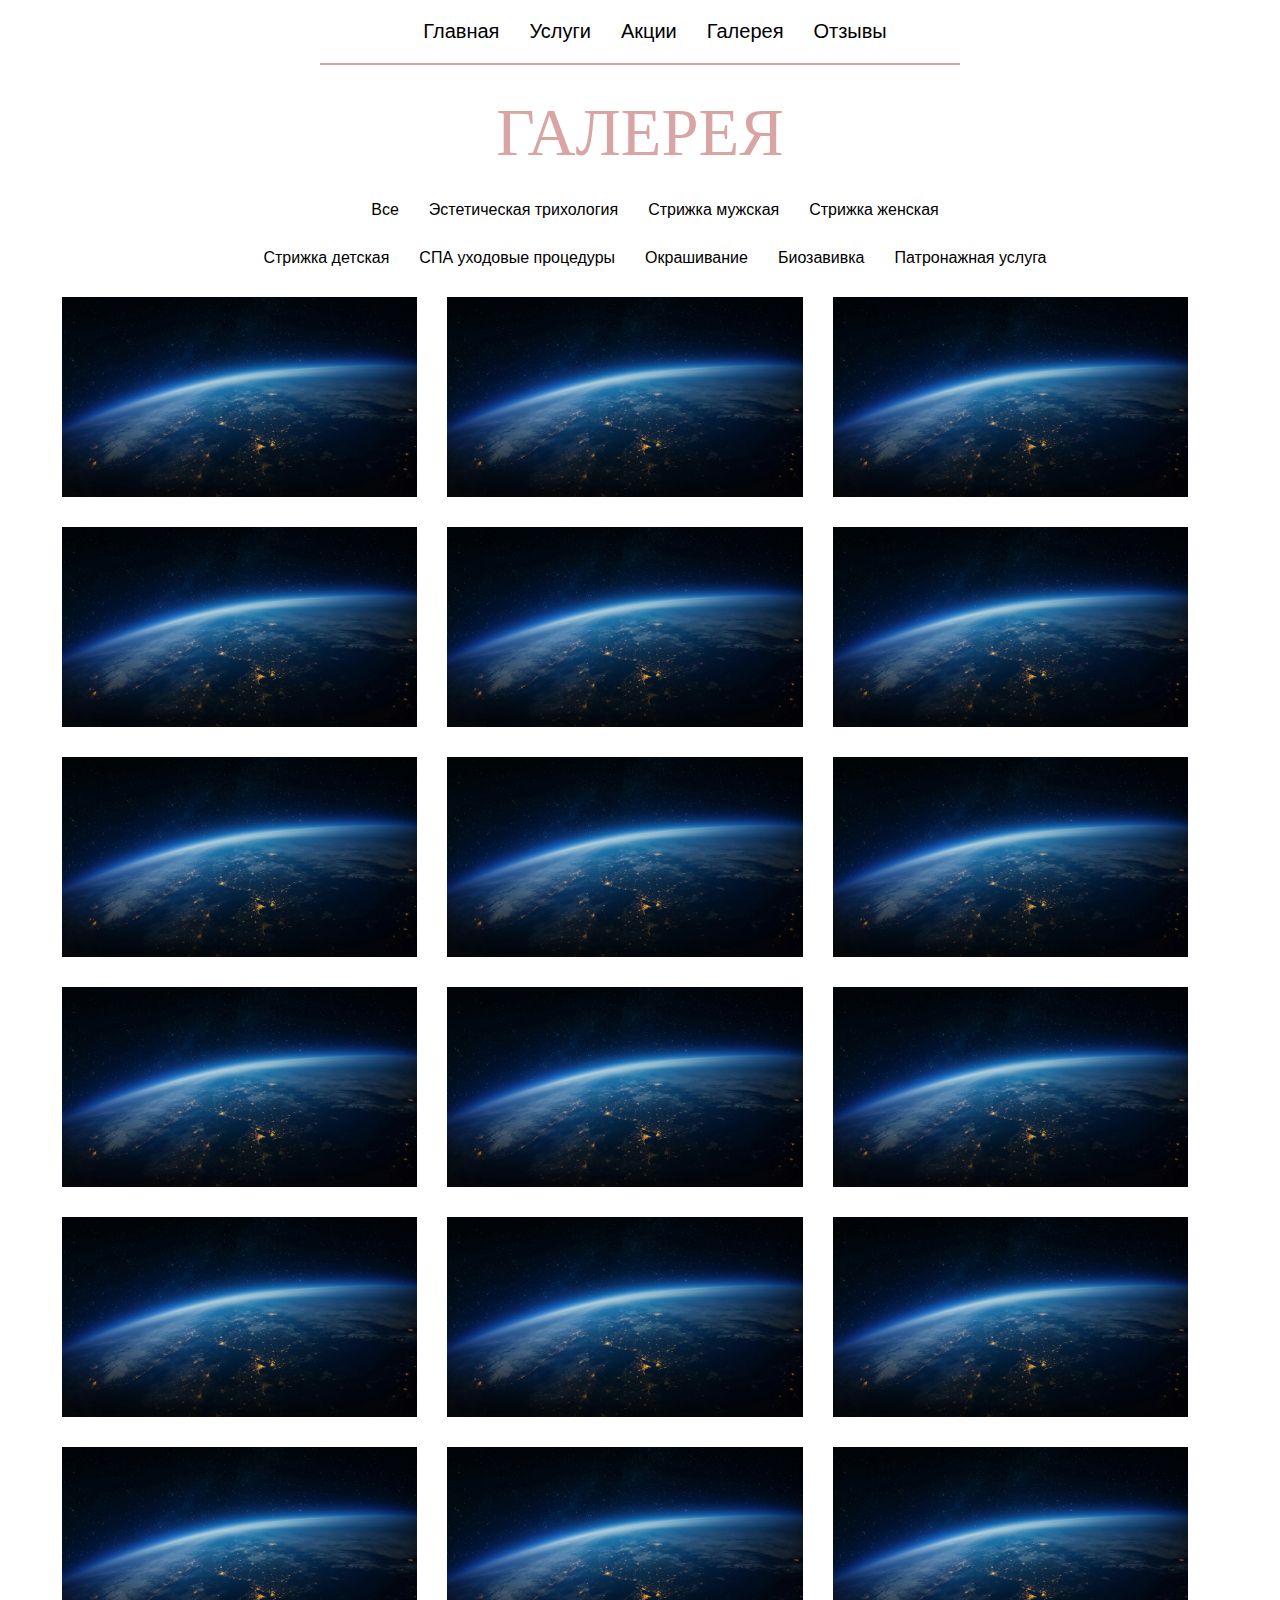
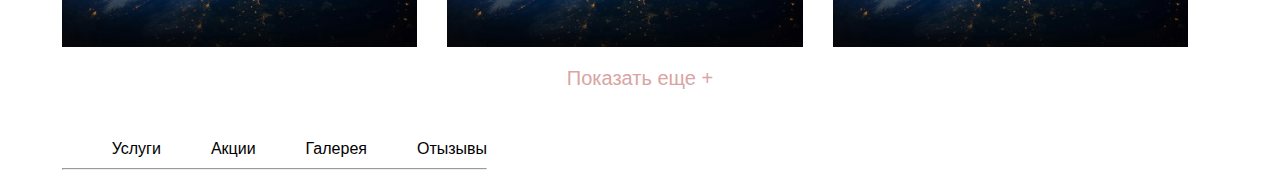
==== html/galery.html @ f69e4eda "V1.0.3" ====
<!DOCTYPE html>
<html lang="en">
<head>
    <meta charset="UTF-8">
    <meta name="viewport" content="width=device-width, initial-scale=1.0">
    
    <link rel="stylesheet" href="/css/galery.css">
    <link rel="stylesheet" href="/css/navbar.css">
    <link rel="stylesheet" href="/css/helpers.css">

    
    <title>Галерея</title>
</head>
<body>
    <div class="navbar-box">
        <nav>
            <ul>
                <li><a href="/html/main.html">Главная</a></li>
                <li><a href="/html/service/service.html">Услуги</a></li>
                <li><a href="/html/shares.html">Акции</a></li>
                <li><a href="/html/galery.html">Галерея</a></li>
                <li><a href="/html/feedback.html">Отзывы</a></li>
            </ul>
        </nav>
        <hr>
    </div>

    <div class="container">
        <h1>ГАЛЕРЕЯ</h1>

        <div class="filter-box">
            <ul>
                <li><a href="#">Все</a></li>
                <li><a href="#">Эстетическая трихология</a></li>
                <li><a href="#">Стрижка мужская</a></li>
                <li><a href="#">Стрижка женская</a></li>
            </ul>

            <ul>
                <li><a href="#">Стрижка детская</a></li>
                <li><a href="#">СПА уходовые процедуры</a></li>
                <li><a href="#">Окрашивание</a></li>
                <li><a href="#">Биозавивка</a></li>
                <li><a href="#">Патронажная услуга</a></li>
            </ul>
            
        </div>

        <div class="content">
            <div class="column">
                <div class="row">
                    <img src="/images/tempImg.jpg" alt="">
                    <img src="/images/tempImg.jpg" alt="">
                    <img src="/images/tempImg.jpg" alt="">
                </div>
            </div>

            <div class="column">
                <div class="row">
                    <img src="/images/tempImg.jpg" alt="">
                    <img src="/images/tempImg.jpg" alt="">
                    <img src="/images/tempImg.jpg" alt="">
                </div>
            </div>

            <div class="column">
                <div class="row">
                    <img src="/images/tempImg.jpg" alt="">
                    <img src="/images/tempImg.jpg" alt="">
                    <img src="/images/tempImg.jpg" alt="">
                </div>
            </div>

            <div class="column">
                <div class="row">
                    <img src="/images/tempImg.jpg" alt="">
                    <img src="/images/tempImg.jpg" alt="">
                    <img src="/images/tempImg.jpg" alt="">
                </div>
            </div>

            <div class="column">
                <div class="row">
                    <img src="/images/tempImg.jpg" alt="">
                    <img src="/images/tempImg.jpg" alt="">
                    <img src="/images/tempImg.jpg" alt="">
                </div>
            </div>

            <div class="column">
                <div class="row">
                    <img src="/images/tempImg.jpg" alt="">
                    <img src="/images/tempImg.jpg" alt="">
                    <img src="/images/tempImg.jpg" alt="">
                </div>
            </div>


            <div style="display: flex; justify-content: center; margin-top: 20px; margin-bottom: 50px;">
                <a href="#" class="show-more">Показать еще +</a>
            </div>

            <div class="additional-info">
                <nav>
                    <ul>
                        <li><a href="#">Услуги</a></li>
                        <li><a href="#">Акции</a></li>
                        <li><a href="#">Галерея</a></li>
                        <li><a href="#">Отызывы</a></li>
                    </ul>
                    <hr>
                </nav>
            </div>

        </div>

    </div>
    
</body>
</html>
---- css/galery.css ----
* {
    margin: 0;
    padding: 0;
}

.filter-box {
    display: flex;
    align-items: center;
    flex-direction: column;
}

.filter-box ul {
    display: flex;
    margin-top: 30px;
}

.filter-box ul li {
    list-style: none;
    margin-left: 30px;
}

.filter-box ul li a {
    text-decoration: none;
    color: black;
    font-family: 'Montserrat', sans-serif;
    font-size: 16px;
}

.row img {
    height: 200px;
    margin-right: 30px;
}
---- css/navbar.css ----
.navbar-box hr {
    background-color: #D9A4A4;
    border: none;
    outline: none;
    height: 1.5px;
    width: 50%; 
    margin: 0 auto; 
}

.navbar-box nav {
    padding-top: 20px;
    margin-bottom: 20px;
}

.navbar-box nav ul {
    display: flex;
    justify-content: center;
}

.navbar-box nav ul li {
    margin-left: 30px;
    list-style: none;
}

.navbar-box nav ul li a {
    text-decoration: none;
    font-size: 20px;
    color: black;
    font-family: 'Montserrat', sans-serif;
}

.navbar-box nav ul li a:hover {
    color: #D9A4A4;
}

.centerLogo {
    display: flex;
    flex-direction: column;
    align-items: center;
    padding-top: 20px;
    border: 1px solid #C6A48C;
    height: 550px;
    margin-right: 30%;
    margin-left: 30%;
    border-radius: 50px;
}

.centerLogo img {
    height: 150px;
}

.text {
    display: flex;
    flex-direction: column;
    align-items: center;
}

.text h1 {
    font: 70pt "Literature Decor";
    color: #C6A48C;    ;
}

.text h2 {
    margin-top: 10px;
    margin-bottom: 10px;
    font: 50pt "Literature Decor";
}

.text p {
    font: 15pt "Montserrat";
}
---- css/helpers.css ----
button {
    outline: none;
    padding: 10px;
    border-radius: 50px;
    border: 1px solid #D9A4A4;
    background-color: #FFFFFF;
}

.additional-info-box {
    margin-top: 20px;
}

.additional-info-box hr {
    background-color: #D9A4A4;
    border: none;
    outline: none;
    height: 1.5px;
    width: 50%; 
    margin: 0 auto; 
    margin-bottom: 50px;
}

.additional-info {
    display: flex;
}

.additional-info ul {
    display: flex;
}

.additional-info ul li {
    margin-left: 50px;
    list-style: none;
    margin-bottom: 10px;

}

.additional-info ul li a {
    text-decoration: none;
    color: black;
    font-family: 'Montserrat', sans-serif;
}

.list-text {
    display: flex;
    flex-direction: column;
    margin-bottom: 50px;
}

.list-text p {
    margin-top: 10px;
    margin-right: 650px;
}

.phone {
    margin-bottom: 10px;
    margin-left: 20px;
}

.icons img {
    height: 50px;
    width: 50px;
}


.container {
    display: flex;
    flex-direction: column;
    align-items: center;
    margin-top: 30px;
}

.container h1 {
    color: #D9A4A4;
    font: 50pt "Literature Decor";
}

.show-more {
    /* Поменять на более жирный Montserrat */
    font-family: 'Montserrat', sans-serif;  
    text-decoration: none;
    border-radius: 10px;
    font-size: 20px;
    color: #D9A4A4;
}


.row {
    display: flex;
}

.column {
    margin-top: 30px;
    margin-bottom: 10px;
}

.card {
    display: flex;
    flex-direction: column;
    justify-content: center;
    align-items: center;
    padding: 10px;
    height: 473px;
    width: 360px;
    border: 1.5px solid #C6A48C;
    border-top-left-radius: 92px;
    border-bottom-right-radius: 92px;
    margin-right: 30px;
}


.card img {
    height: 100px;
    width: 100px;
    border-radius: 50px;
}
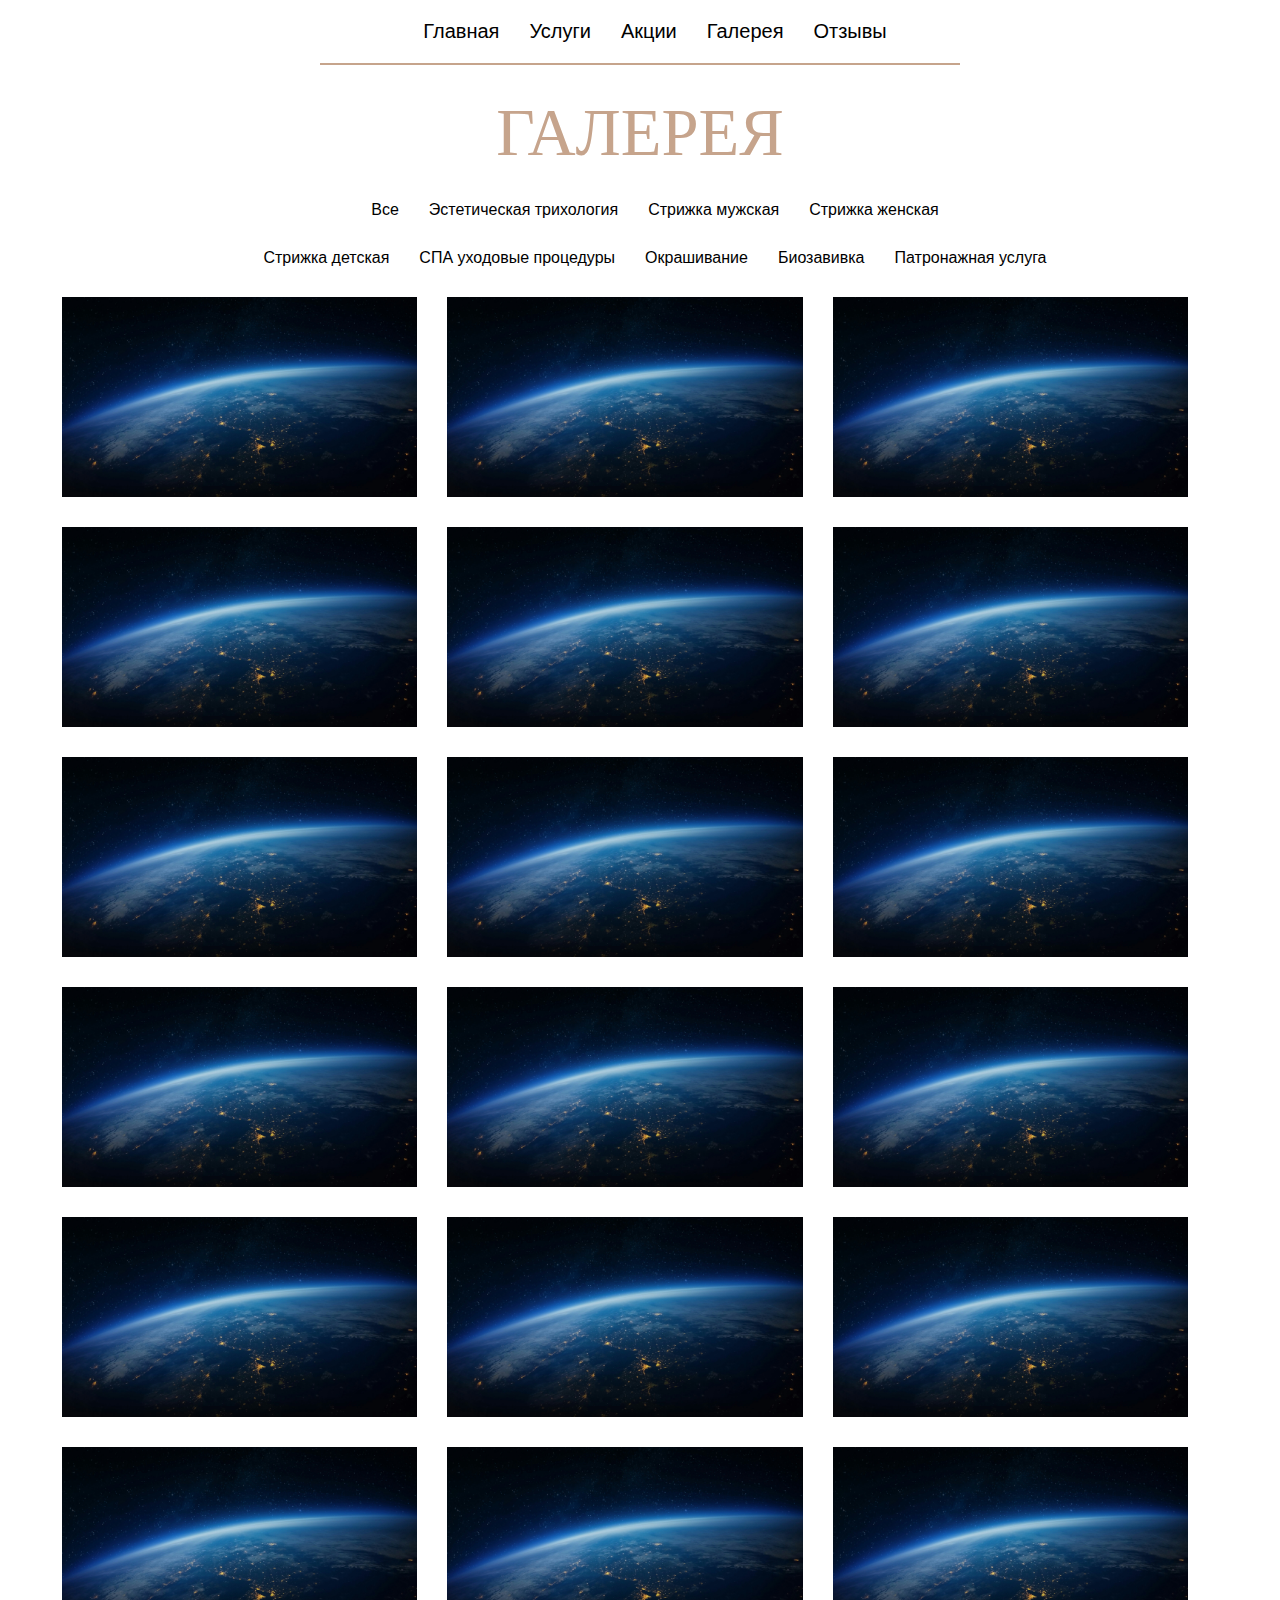
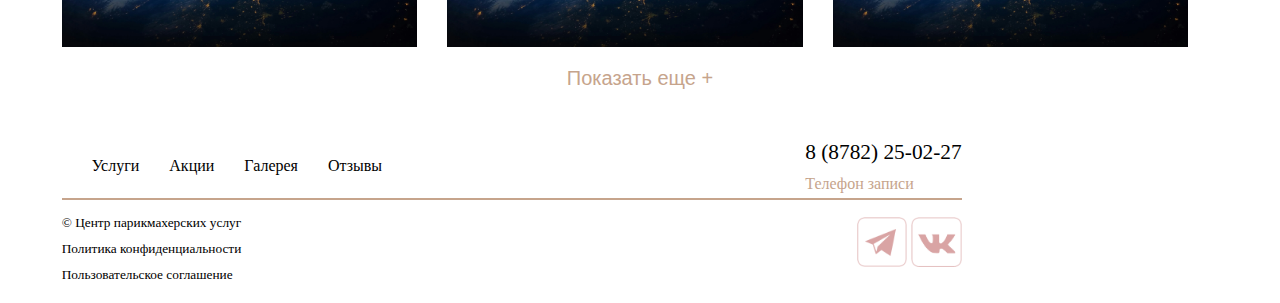
==== commit 4bb4bba5: "V1.0.9" ====
--- a/html/galery.html
+++ b/html/galery.html
@@ -7,6 +7,7 @@
     <link rel="stylesheet" href="/css/galery.css">
     <link rel="stylesheet" href="/css/navbar.css">
     <link rel="stylesheet" href="/css/helpers.css">
+    <link rel="stylesheet" href="/css/adaptive.css">
 
     
     <title>Галерея</title>
@@ -100,16 +101,38 @@
                 <a href="#" class="show-more">Показать еще +</a>
             </div>
 
-            <div class="additional-info">
+            <div class="bottomMenu">
                 <nav>
                     <ul>
                         <li><a href="#">Услуги</a></li>
                         <li><a href="#">Акции</a></li>
                         <li><a href="#">Галерея</a></li>
-                        <li><a href="#">Отызывы</a></li>
+                        <li><a href="#">Отзывы</a></li>
                     </ul>
-                    <hr>
+    
+                    <div class="phoneInfo">
+                        <p style="font: 16pt 'Montserrat'; margin-bottom: 10px;">8 (8782) 25-02-27</p>
+                        <p style="font: 12pt 'Montserrat'; color: #C6A48C;">Телефон записи</p>
+                    </div>
                 </nav>
+    
+                <hr>
+    
+                <div class="info">
+                    <div>
+                        <p>© Центр парикмахерских услуг</p>
+                        <p>Политика конфиденциальности</p>
+                        <p>Пользовательское соглашение</p>
+                    </div>
+    
+                    <div class="icon">
+                        <a href="#"><img src="/images/telegram.png" alt=""></a>
+                        <a href="#"><img src="/images/vk.png" alt=""></a>
+                    </div>
+    
+                </div>
+    
+    
             </div>
 
         </div>
--- a/css/navbar.css
+++ b/css/navbar.css
@@ -1,10 +1,10 @@
 .navbar-box hr {
-    background-color: #D9A4A4;
+    background-color: #C6A48C;
     border: none;
     outline: none;
     height: 1.5px;
-    width: 50%; 
-    margin: 0 auto; 
+    width: 50%;
+    margin: 0 auto;
 }
 
 .navbar-box nav {
@@ -37,8 +37,8 @@
     display: flex;
     flex-direction: column;
     align-items: center;
+    justify-content: center;
     padding-top: 20px;
-    border: 1px solid #C6A48C;
     height: 550px;
     margin-right: 30%;
     margin-left: 30%;
@@ -57,15 +57,26 @@
 
 .text h1 {
     font: 70pt "Literature Decor";
-    color: #C6A48C;    ;
+    color: #C6A48C;
 }
 
 .text h2 {
     margin-top: 10px;
     margin-bottom: 10px;
     font: 50pt "Literature Decor";
+    color: white;
 }
 
 .text p {
     font: 15pt "Montserrat";
+    color: white;
+}
+
+.mainPageNav {
+    background-image: url(/images/navbackground.png);
+    height: 700px;
+}
+
+.mainPageNav nav ul li a {
+    color: white;
 }--- a/css/helpers.css
+++ b/css/helpers.css
@@ -2,43 +2,14 @@
     outline: none;
     padding: 10px;
     border-radius: 50px;
-    border: 1px solid #D9A4A4;
+    border: 1px solid #C6A48C;
     background-color: #FFFFFF;
+    font-family: 'Montserrat', sans-serif;
 }
 
-.additional-info-box {
-    margin-top: 20px;
-}
-
-.additional-info-box hr {
-    background-color: #D9A4A4;
-    border: none;
-    outline: none;
-    height: 1.5px;
-    width: 50%; 
-    margin: 0 auto; 
-    margin-bottom: 50px;
-}
-
-.additional-info {
-    display: flex;
-}
-
-.additional-info ul {
-    display: flex;
-}
-
-.additional-info ul li {
-    margin-left: 50px;
-    list-style: none;
-    margin-bottom: 10px;
-
-}
-
-.additional-info ul li a {
-    text-decoration: none;
-    color: black;
-    font-family: 'Montserrat', sans-serif;
+button:hover {
+    background-color: #C6A48C;
+    color: white;
 }
 
 .list-text {
@@ -71,7 +42,7 @@
 }
 
 .container h1 {
-    color: #D9A4A4;
+    color: #C6A48C;
     font: 50pt "Literature Decor";
 }
 
@@ -81,9 +52,8 @@
     text-decoration: none;
     border-radius: 10px;
     font-size: 20px;
-    color: #D9A4A4;
+    color: #C6A48C;
 }
-
 
 .row {
     display: flex;
@@ -100,7 +70,7 @@
     justify-content: center;
     align-items: center;
     padding: 10px;
-    height: 473px;
+    height: 450px;
     width: 360px;
     border: 1.5px solid #C6A48C;
     border-top-left-radius: 92px;
@@ -108,9 +78,90 @@
     margin-right: 30px;
 }
 
+.card h3 {
+    color: #C6A48C;
+    font-family: 'Montserrat', sans-serif;  
+    margin-bottom: 10px;
+}
+
+.card p {
+    font: 14pt 'Montserrat';  
+}
 
 .card img {
     height: 100px;
     width: 100px;
     border-radius: 50px;
 }
+
+
+.info-serivce button {
+    margin-top: 70px;
+}
+
+.services-1 {
+    display: flex;
+}
+
+.bottomMenu {
+    width: 100vh;
+    margin-top: 30px;
+    justify-content: space-between;
+}
+
+.bottomMenu hr {
+    height: 2px;
+    background-color: #C6A48C;
+    border: none;
+    outline: none;
+    margin-top: 5px;
+    margin-bottom: 5px;
+    
+}
+
+.bottomMenu nav {
+    display: flex;
+    align-items: center; 
+}
+
+.bottomMenu nav ul {
+    display: flex;
+    margin-right: auto; 
+}
+
+.bottomMenu nav ul li {
+    margin-left: 30px;
+    list-style: none;
+}
+
+.bottomMenu nav ul li a {
+    text-decoration: none;
+    color: black;
+}
+
+.bottomMenu nav ul li a:hover {
+    color: #C6A48C;
+}
+
+.bottomMenu .phoneInfo {
+    margin-left: auto;
+}
+
+.info {
+    display: flex;
+    margin-bottom: 20px;
+    align-items: center;
+}
+
+.info p {
+    margin-top: 10px;
+    font: 10pt 'Montserrat';
+}
+
+.icon {
+    margin-left: auto;
+}
+
+.icon a img {
+    height: 50px;
+}
